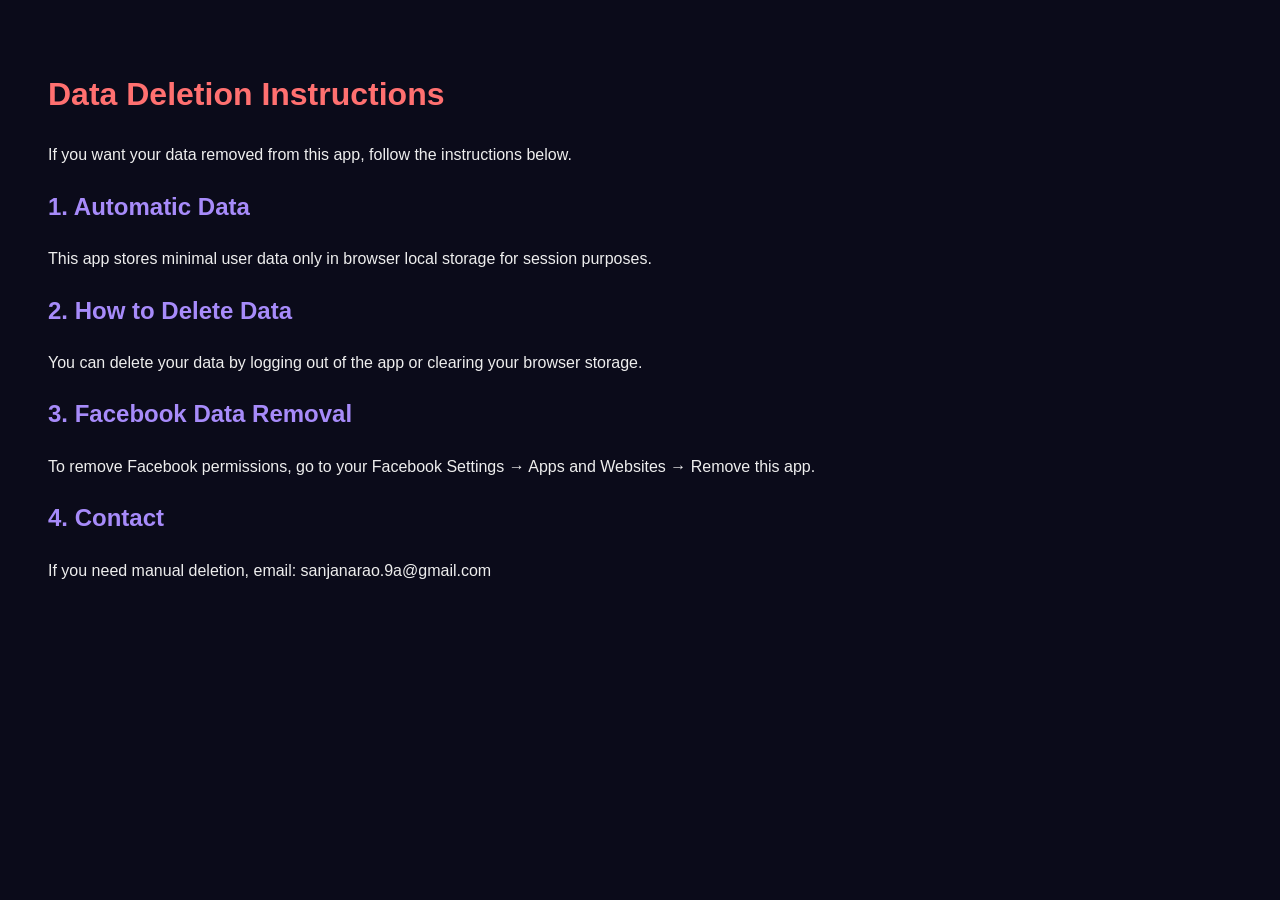
==== privacy.html @ 41cb6440 "added delte and privacy files" ====
<!DOCTYPE html>
<html lang="en">
<head>
  <meta charset="UTF-8">
  <title>Data Deletion Instructions</title>
  <meta name="viewport" content="width=device-width, initial-scale=1.0">
  <style>
    body {
      font-family: Arial, sans-serif;
      background: #0b0b1a;
      color: #eee;
      padding: 40px;
      line-height: 1.6;
    }
    h1 { color: #ff7070; }
    h2 { color: #a78bfa; margin-top: 20px; }
  </style>
</head>
<body>

<h1>Data Deletion Instructions</h1>

<p>If you want your data removed from this app, follow the instructions below.</p>

<h2>1. Automatic Data</h2>
<p>This app stores minimal user data only in browser local storage for session purposes.</p>

<h2>2. How to Delete Data</h2>
<p>You can delete your data by logging out of the app or clearing your browser storage.</p>

<h2>3. Facebook Data Removal</h2>
<p>To remove Facebook permissions, go to your Facebook Settings → Apps and Websites → Remove this app.</p>

<h2>4. Contact</h2>
<p>If you need manual deletion, email: sanjanarao.9a@gmail.com</p>

</body>
</html>
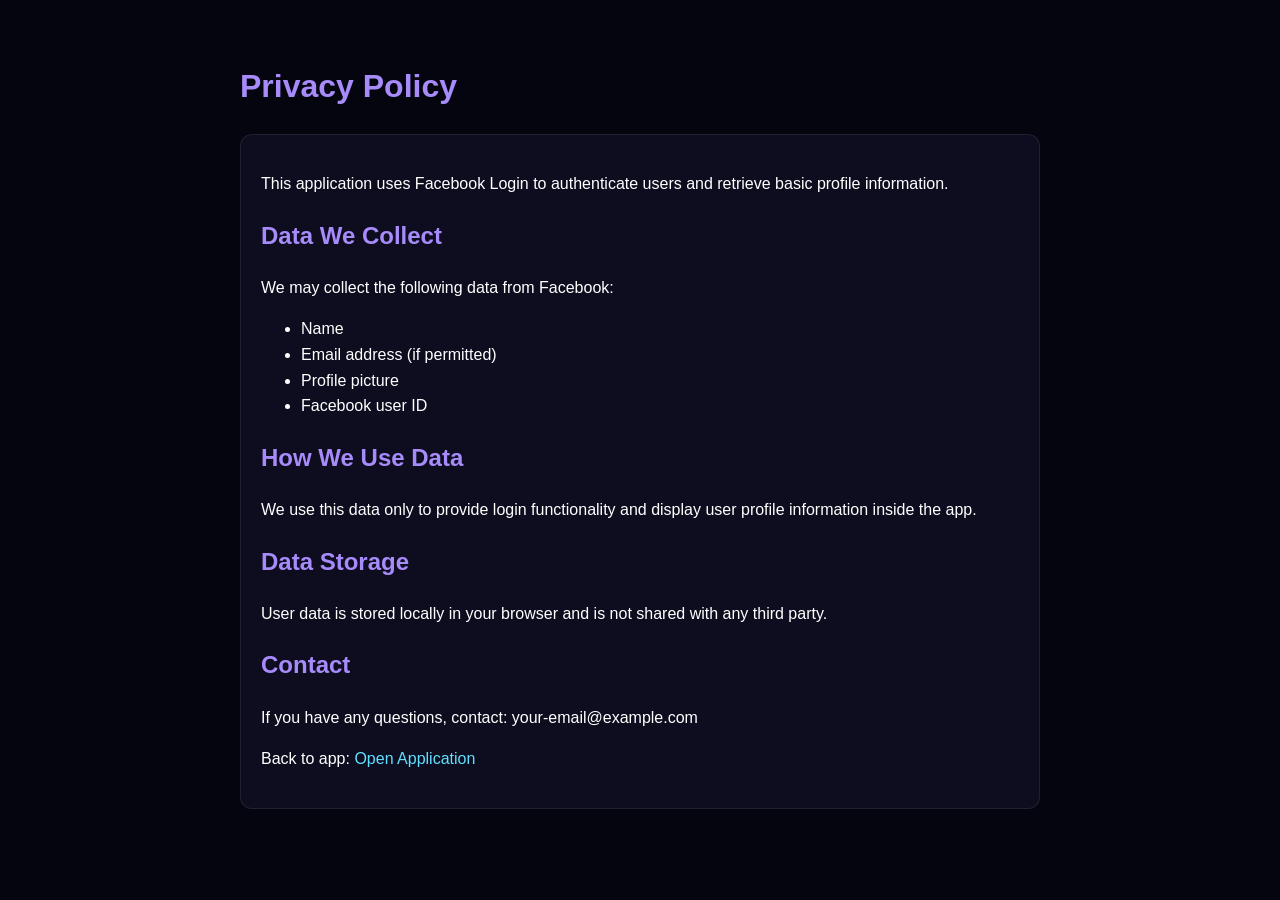
==== commit 063faaf9: "updated privacy and terms file" ====
--- a/privacy.html
+++ b/privacy.html
@@ -1,38 +1,78 @@
 <!DOCTYPE html>
 <html lang="en">
 <head>
-  <meta charset="UTF-8">
-  <title>Data Deletion Instructions</title>
-  <meta name="viewport" content="width=device-width, initial-scale=1.0">
+  <meta charset="UTF-8" />
+  <meta name="viewport" content="width=device-width, initial-scale=1.0"/>
+  <title>Privacy Policy</title>
+
   <style>
     body {
       font-family: Arial, sans-serif;
-      background: #0b0b1a;
-      color: #eee;
+      background: #050510;
+      color: #ffffff;
+      margin: 0;
       padding: 40px;
       line-height: 1.6;
     }
-    h1 { color: #ff7070; }
-    h2 { color: #a78bfa; margin-top: 20px; }
+
+    .container {
+      max-width: 800px;
+      margin: auto;
+    }
+
+    h1, h2 {
+      color: #a78bfa;
+    }
+
+    a {
+      color: #60e0ff;
+      text-decoration: none;
+    }
+
+    a:hover {
+      text-decoration: underline;
+    }
+
+    .box {
+      background: #0d0d1f;
+      padding: 20px;
+      border-radius: 12px;
+      border: 1px solid rgba(255,255,255,0.08);
+    }
   </style>
 </head>
+
 <body>
+  <div class="container">
 
-<h1>Data Deletion Instructions</h1>
+    <h1>Privacy Policy</h1>
 
-<p>If you want your data removed from this app, follow the instructions below.</p>
+    <div class="box">
+      <p>This application uses Facebook Login to authenticate users and retrieve basic profile information.</p>
 
-<h2>1. Automatic Data</h2>
-<p>This app stores minimal user data only in browser local storage for session purposes.</p>
+      <h2>Data We Collect</h2>
+      <p>We may collect the following data from Facebook:</p>
+      <ul>
+        <li>Name</li>
+        <li>Email address (if permitted)</li>
+        <li>Profile picture</li>
+        <li>Facebook user ID</li>
+      </ul>
 
-<h2>2. How to Delete Data</h2>
-<p>You can delete your data by logging out of the app or clearing your browser storage.</p>
+      <h2>How We Use Data</h2>
+      <p>We use this data only to provide login functionality and display user profile information inside the app.</p>
 
-<h2>3. Facebook Data Removal</h2>
-<p>To remove Facebook permissions, go to your Facebook Settings → Apps and Websites → Remove this app.</p>
+      <h2>Data Storage</h2>
+      <p>User data is stored locally in your browser and is not shared with any third party.</p>
 
-<h2>4. Contact</h2>
-<p>If you need manual deletion, email: sanjanarao.9a@gmail.com</p>
+      <h2>Contact</h2>
+      <p>If you have any questions, contact: your-email@example.com</p>
 
+      <p>
+        Back to app: <a href="../index.html">Open Application</a>
+      </p>
+    </div>
+
+  </div>
 </body>
 </html>
